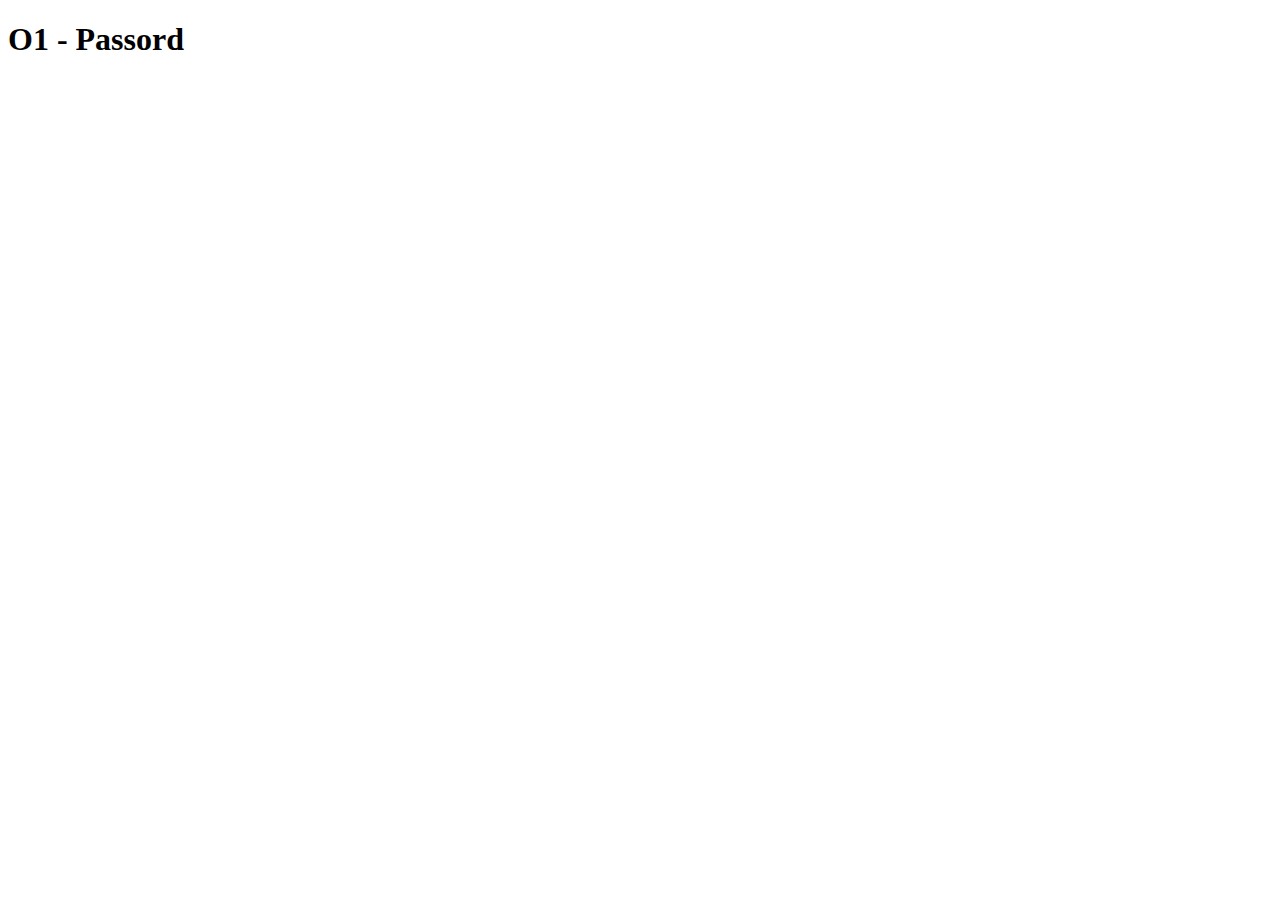
==== o1/index.html @ 03f533ec "First commit" ====
<!DOCTYPE html>
<html lang="en">
<head>
    <meta charset="UTF-8">
    <meta name="viewport" content="width=device-width, initial-scale=1.0">
    <title>O 1</title>
    <link rel="stylesheet" href="./index.html">
</head>
<body>
    <h1>O1 - Passord</h1>   
    
    <script src="./index.js"></script>
</body>
</html>
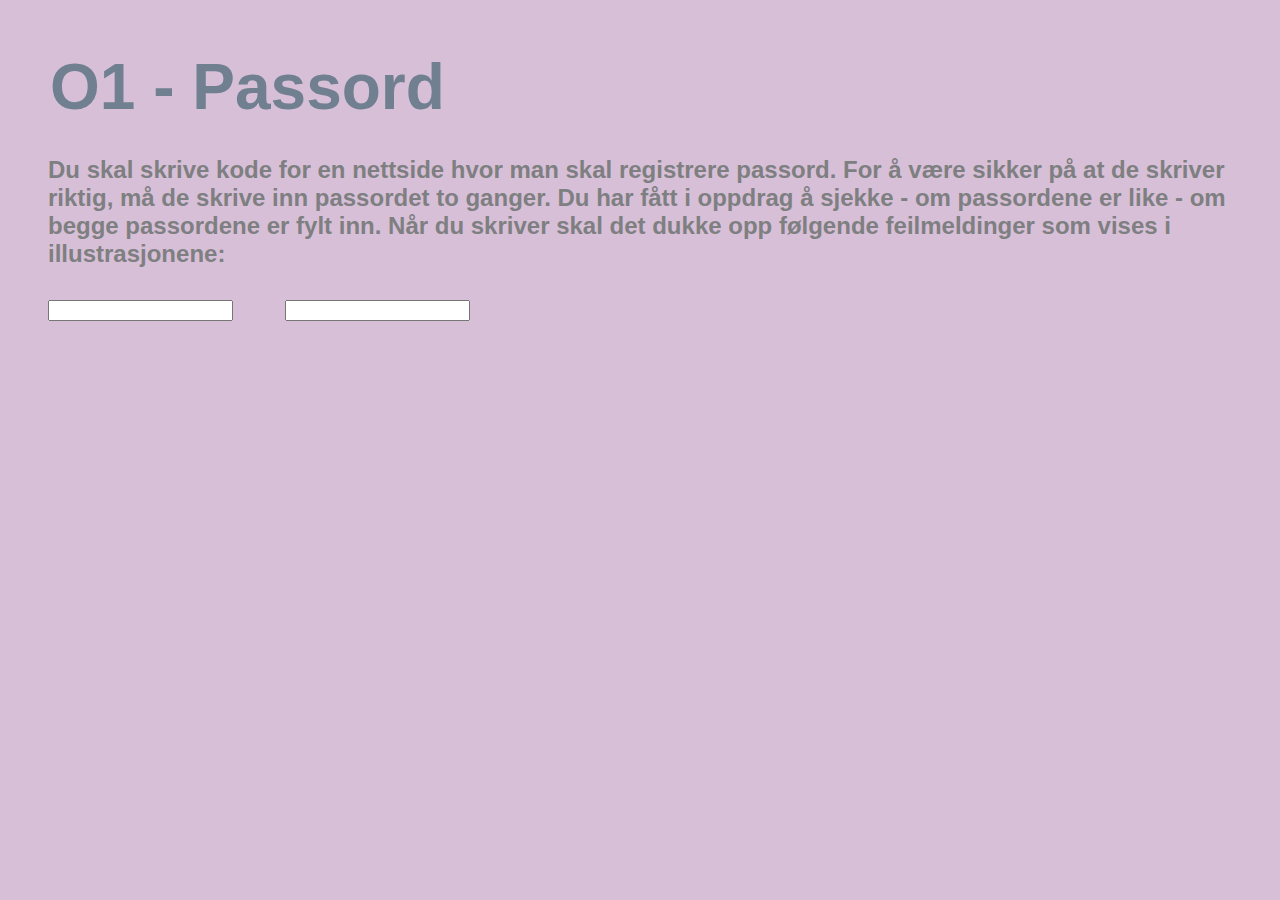
==== commit 7d8a5ede: "Second commit" ====
--- a/o1/index.html
+++ b/o1/index.html
@@ -4,10 +4,21 @@
     <meta charset="UTF-8">
     <meta name="viewport" content="width=device-width, initial-scale=1.0">
     <title>O 1</title>
-    <link rel="stylesheet" href="./index.html">
+    <link rel="stylesheet" href="./index.css">
 </head>
 <body>
     <h1>O1 - Passord</h1>   
+    <h2> Du skal skrive kode for en nettside hvor man skal registrere passord. For å være sikker på at de skriver riktig, må de skrive inn passordet to ganger. Du har fått i oppdrag å sjekke 
+
+        - om passordene er like  
+        - om begge passordene er fylt inn.
+        
+        Når du skriver skal det dukke opp følgende feilmeldinger som vises i illustrasjonene:</h2>
+
+    <section id="passordene">
+        <input id ="inpPass" type="text">
+        <input id ="inpPassord" type="text">
+    </section>
     
     <script src="./index.js"></script>
 </body>
--- a/o1/index.css
+++ b/o1/index.css
@@ -0,0 +1,24 @@
+* {
+    margin:0;
+}
+
+body {
+    font-family: Arial, Helvetica, sans-serif;
+    box-sizing: border-box;
+    background-color: thistle;
+}
+
+h1 {
+    font-size: 4rem;
+    color: slategray;
+    padding: 50px 0 0 50px;
+}
+
+h2, input {
+    margin: 2rem 0 0 3rem;
+}
+
+h2 {
+    color: rgb(126, 127, 129); 
+    font-weight: 700;
+}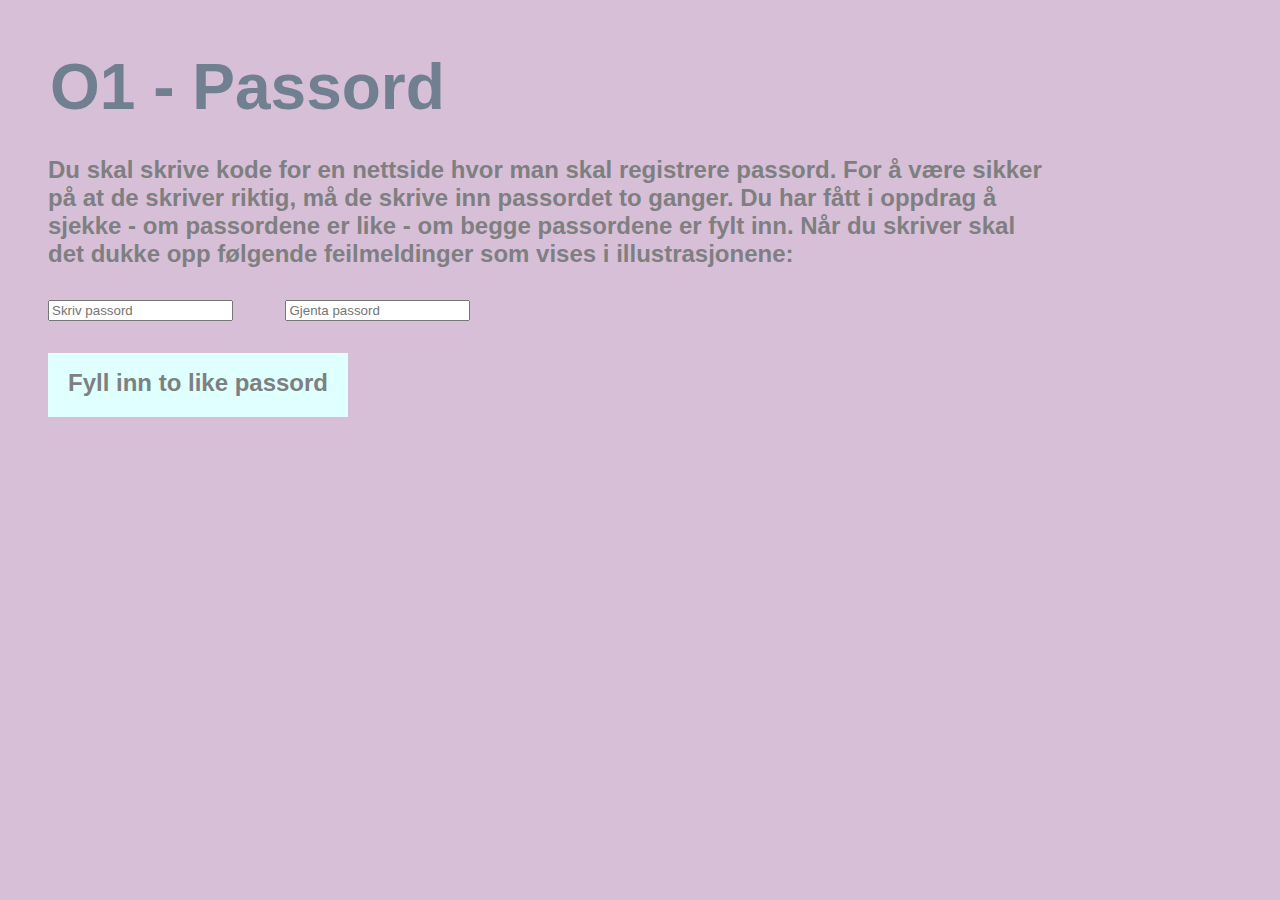
==== commit 4875ebb7: "Commit 203" ====
--- a/o1/index.html
+++ b/o1/index.html
@@ -15,10 +15,12 @@
         
         Når du skriver skal det dukke opp følgende feilmeldinger som vises i illustrasjonene:</h2>
 
-    <section id="passordene">
-        <input id ="inpPass" type="text">
-        <input id ="inpPassord" type="text">
-    </section>
+        <input id="inpPassord1" type="text" placeholder="Skriv passord">
+        <input id="inpPassord2" type="text" placeholder="Gjenta passord">
+
+    <div>
+        <h2 id="info">Fyll inn to like passord</h2>
+    </div>
     
     <script src="./index.js"></script>
 </body>
--- a/o1/index.css
+++ b/o1/index.css
@@ -18,7 +18,20 @@
     margin: 2rem 0 0 3rem;
 }
 
+input [type=text] {
+    text-align: center;
+}
+
 h2 {
     color: rgb(126, 127, 129); 
     font-weight: 700;
+    width: 1000px;
+}
+
+#info {
+    background-color: lightcyan;
+    text-align: center;
+    width: 300px;
+    height: 40px;
+    padding: 1rem 0 .5rem 0;
 }